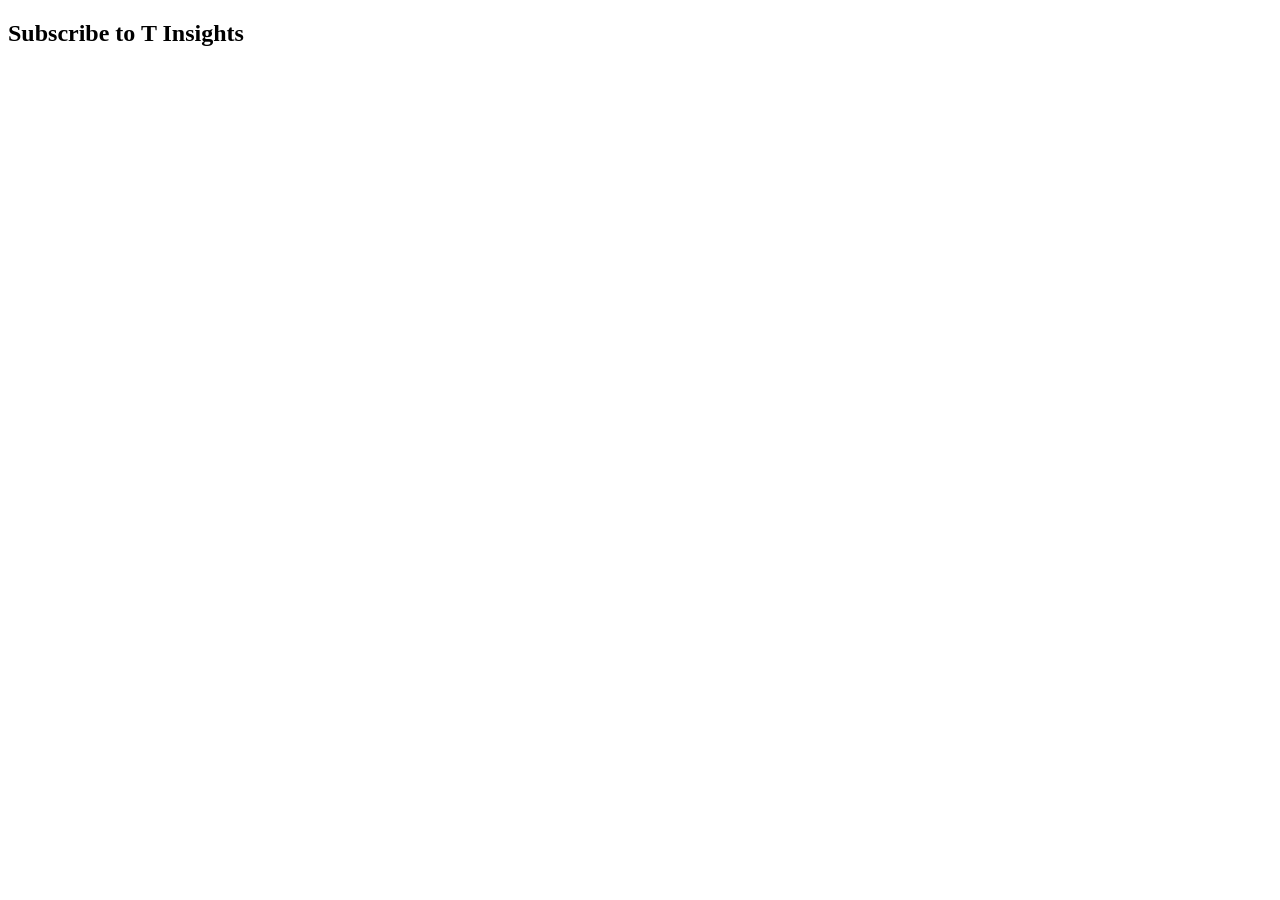
==== tt.html @ 778bc913 "first look" ====
<!DOCTYPE html>
<html lang="en">
  <head>
    <meta charset="UTF-8" />
    <meta name="viewport" content="width=device-width, initial-scale=1.0" />
    <title>Subscribe | T Insights</title>
    <link rel="stylesheet" href="style.css" />
  </head>
  <body>
    <section class="subscribe-box">
      <h2>Subscribe to T Insights</h2>

      <!-- Paste your Brevo form code here -->
      <iframe
        src="https://my.brevo.com/form/your-form-id-here"
        frameborder="0"
        scrolling="no"
        width="100%"
        height="320px"
      >
      </iframe>
    </section>
  </body>
</html>
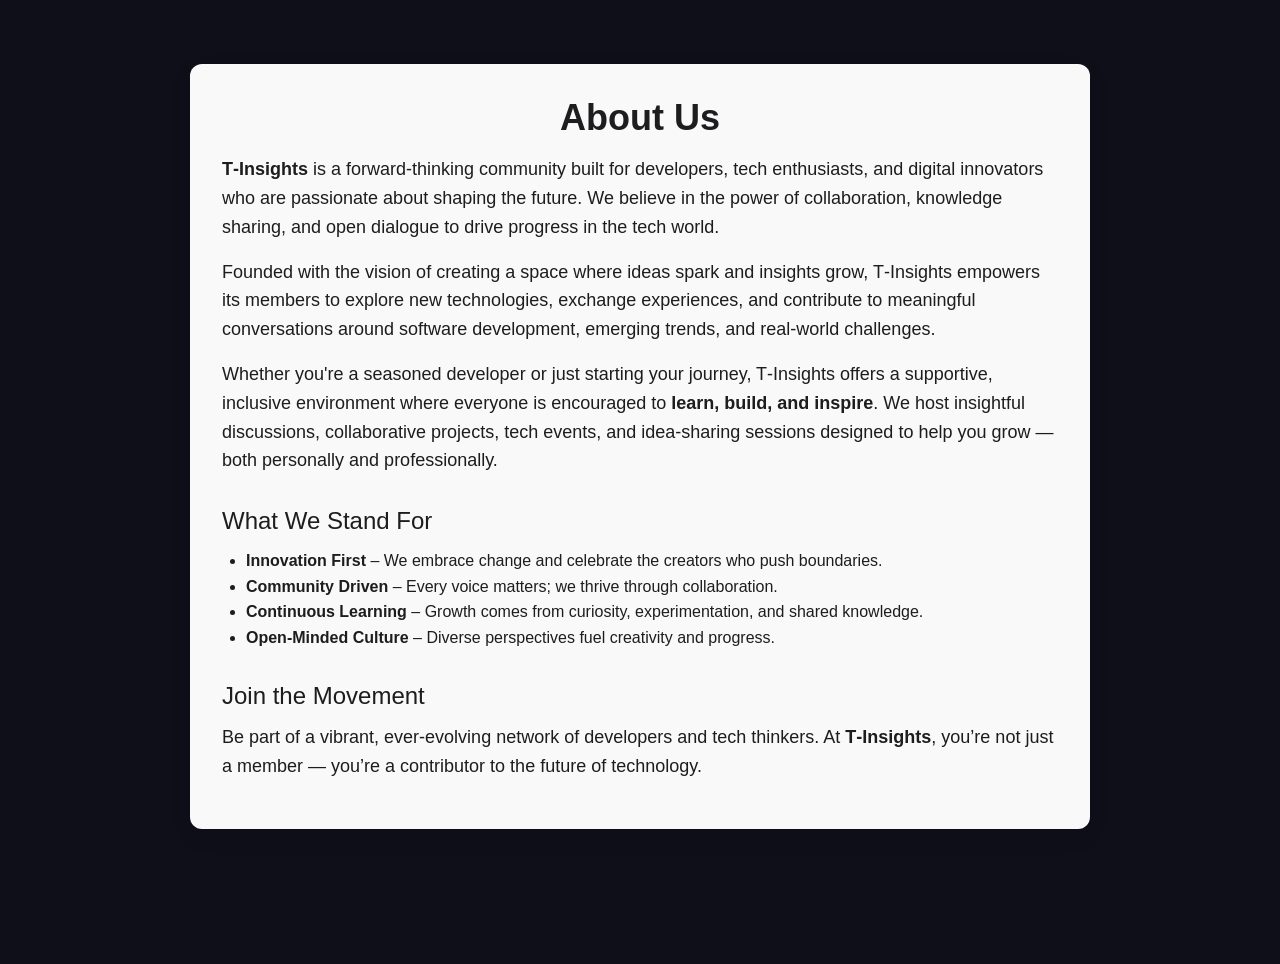
==== commit 50dc6c02: "(feat) update" ====
--- a/tt.html
+++ b/tt.html
@@ -4,21 +4,89 @@
     <meta charset="UTF-8" />
     <meta name="viewport" content="width=device-width, initial-scale=1.0" />
     <title>Subscribe | T Insights</title>
-    <link rel="stylesheet" href="style.css" />
+    <link rel="stylesheet" href="./css/style.css" />
   </head>
   <body>
-    <section class="subscribe-box">
-      <h2>Subscribe to T Insights</h2>
+    <section
+      id="about-us"
+      style="
+        max-width: 900px;
+        margin: 4rem auto;
+        padding: 2rem;
+        font-family: -apple-system, BlinkMacSystemFont, 'Segoe UI', Roboto,
+          Helvetica, Arial, sans-serif;
+        line-height: 1.6;
+        color: #1d1d1f;
+        background-color: #f9f9f9;
+        border-radius: 12px;
+        box-shadow: 0 8px 24px rgba(0, 0, 0, 0.06);
+      "
+    >
+      <h2
+        style="
+          font-size: 2.25rem;
+          font-weight: 600;
+          margin-bottom: 1rem;
+          text-align: center;
+        "
+      >
+        About Us
+      </h2>
+      <p style="font-size: 1.125rem; margin-bottom: 1rem">
+        <strong>T‑Insights</strong> is a forward-thinking community built for
+        developers, tech enthusiasts, and digital innovators who are passionate
+        about shaping the future. We believe in the power of collaboration,
+        knowledge sharing, and open dialogue to drive progress in the tech
+        world.
+      </p>
+      <p style="font-size: 1.125rem; margin-bottom: 1rem">
+        Founded with the vision of creating a space where ideas spark and
+        insights grow, T‑Insights empowers its members to explore new
+        technologies, exchange experiences, and contribute to meaningful
+        conversations around software development, emerging trends, and
+        real-world challenges.
+      </p>
+      <p style="font-size: 1.125rem; margin-bottom: 2rem">
+        Whether you're a seasoned developer or just starting your journey,
+        T‑Insights offers a supportive, inclusive environment where everyone is
+        encouraged to <strong>learn, build, and inspire</strong>. We host
+        insightful discussions, collaborative projects, tech events, and
+        idea-sharing sessions designed to help you grow — both personally and
+        professionally.
+      </p>
 
-      <!-- Paste your Brevo form code here -->
-      <iframe
-        src="https://my.brevo.com/form/your-form-id-here"
-        frameborder="0"
-        scrolling="no"
-        width="100%"
-        height="320px"
+      <h3 style="font-size: 1.5rem; margin-bottom: 0.75rem; font-weight: 500">
+        What We Stand For
+      </h3>
+      <ul
+        style="list-style-type: disc; padding-left: 1.5rem; margin-bottom: 2rem"
       >
-      </iframe>
+        <li>
+          <strong>Innovation First</strong> – We embrace change and celebrate
+          the creators who push boundaries.
+        </li>
+        <li>
+          <strong>Community Driven</strong> – Every voice matters; we thrive
+          through collaboration.
+        </li>
+        <li>
+          <strong>Continuous Learning</strong> – Growth comes from curiosity,
+          experimentation, and shared knowledge.
+        </li>
+        <li>
+          <strong>Open-Minded Culture</strong> – Diverse perspectives fuel
+          creativity and progress.
+        </li>
+      </ul>
+
+      <h3 style="font-size: 1.5rem; margin-bottom: 0.75rem; font-weight: 500">
+        Join the Movement
+      </h3>
+      <p style="font-size: 1.125rem">
+        Be part of a vibrant, ever-evolving network of developers and tech
+        thinkers. At <strong>T‑Insights</strong>, you’re not just a member —
+        you’re a contributor to the future of technology.
+      </p>
     </section>
   </body>
 </html>
--- a/css/style.css
+++ b/css/style.css
@@ -0,0 +1,2146 @@
+:root {
+  --primary: #8a5cf6;
+  --primary-dark: #7349d3;
+  --secondary: #5ce1e6;
+  --secondary-dark: #3bc7cc;
+  --accent: #6366f1;
+  --accent-dark: #4f46e5;
+  --success: #10b981;
+  --warning: #f59e0b;
+  --error: #ef4444;
+  --background: #0f0f1a;
+  --foreground: #ffffff;
+  --card: rgba(26, 26, 38, 0.8);
+  --card-foreground: #ffffff;
+  --border: #2a2a3c;
+  --input: #2a2a3c;
+  --ring: #8a5cf6;
+  --radius: 0.5rem;
+  --header-height: 70px;
+  --font-sans: "Poppins", -apple-system, BlinkMacSystemFont, "Segoe UI", Roboto, "Helvetica Neue", Arial, sans-serif;
+  --font-mono: "JetBrains Mono", monospace;
+
+  /* Social Media Colors */
+  --github-color: #333333;
+  --twitter-color: #1da1f2;
+  --discord-color: #7289da;
+  --linkedin-color: #0a66c2;
+  --youtube-color: #ff0000;
+  --facebook-color: #1877f2;
+  --reddit-color: #ff4500;
+}
+
+.light-theme {
+  --background: #f8f9fa;
+  --foreground: #111111;
+  --card: rgba(255, 255, 255, 0.8);
+  --card-foreground: #111111;
+  --border: #e2e8f0;
+  --input: #f1f5f9;
+}
+
+.dark-theme {
+  --background: #0f0f1a;
+  --foreground: #ffffff;
+  --card: rgba(26, 26, 38, 0.8);
+  --card-foreground: #ffffff;
+  --border: #2a2a3c;
+  --input: #2a2a3c;
+}
+
+* {
+  margin: 0;
+  padding: 0;
+  box-sizing: border-box;
+}
+
+html {
+  scroll-behavior: smooth;
+  font-size: 16px;
+}
+
+body {
+  font-family: var(--font-sans);
+  background-color: var(--background);
+  color: var(--foreground);
+  line-height: 1.6;
+  overflow-x: hidden;
+  position: relative;
+  min-height: 100vh;
+  transition: background-color 0.3s ease, color 0.3s ease;
+}
+
+/* Network Canvas */
+#network-canvas {
+  position: fixed;
+  top: 0;
+  left: 0;
+  width: 100%;
+  height: 100%;
+  z-index: -2;
+  background-color: var(--background);
+  transition: background-color 0.3s ease;
+}
+
+/* Noise Overlay */
+.noise-overlay {
+  position: fixed;
+  top: 0;
+  left: 0;
+  width: 100%;
+  height: 100%;
+  background-image: url("data:image/svg+xml,%3Csvg viewBox='0 0 200 200' xmlns='http://www.w3.org/2000/svg'%3E%3Cfilter id='noiseFilter'%3E%3CfeTurbulence type='fractalNoise' baseFrequency='0.65' numOctaves='3' stitchTiles='stitch'/%3E%3C/filter%3E%3Crect width='100%25' height='100%25' filter='url(%23noiseFilter)'/%3E%3C/svg%3E");
+  opacity: 0.03;
+  pointer-events: none;
+  z-index: -1;
+} 
+
+/* Container */
+.container {
+  width: 100%;
+  max-width: 1200px;
+  margin: 0 auto;
+  padding: 0 1.5rem;
+}
+
+/* Typography */
+h1,
+h2,
+h3,
+h4,
+h5,
+h6 {
+  font-weight: 700;
+  line-height: 1.2;
+  margin-bottom: 1rem;
+}
+
+h1 {
+  font-size: 3.5rem;
+}
+
+h2 {
+  font-size: 2.5rem;
+}
+
+h3 {
+  font-size: 1.5rem;
+}
+
+p {
+  margin-bottom: 1rem;
+}
+
+a {
+  color: var(--primary);
+  text-decoration: none;
+  transition: color 0.2s ease;
+}
+
+a:hover {
+  color: var(--primary-dark);
+}
+
+.gradient-text {
+  background: linear-gradient(90deg, var(--primary), var(--secondary), var(--accent));
+  -webkit-background-clip: text;
+  background-clip: text;
+  color: transparent;
+  display: inline-block;
+}
+
+/* Buttons */
+button {
+  font-family: var(--font-sans);
+  cursor: pointer;
+  border: none;
+  outline: none;
+  transition: all 0.2s ease;
+}
+
+.primary-btn {
+  background-color: var(--primary);
+  color: white;
+  font-weight: 600;
+  padding: 0.75rem 1.5rem;
+  border-radius: var(--radius);
+  box-shadow: 0 4px 14px rgba(138, 92, 246, 0.25);
+  transition: all 0.2s ease;
+  position: relative;
+  overflow: hidden;
+  z-index: 1;
+}
+
+.primary-btn::before {
+  content: "";
+  position: absolute;
+  top: 0;
+  left: -100%;
+  width: 100%;
+  height: 100%;
+  background: linear-gradient(90deg, transparent, rgba(255, 255, 255, 0.2), transparent);
+  transition: left 0.7s ease;
+  z-index: -1;
+}
+
+.primary-btn:hover::before {
+  left: 100%;
+}
+
+.primary-btn:hover {
+  background-color: var(--primary-dark);
+  transform: translateY(-2px);
+  box-shadow: 0 6px 20px rgba(138, 92, 246, 0.35);
+}
+
+.secondary-btn {
+  background-color: transparent;
+  color: var(--foreground);
+  font-weight: 600;
+  padding: 0.75rem 1.5rem;
+  border-radius: var(--radius);
+  border: 1px solid var(--border);
+  transition: all 0.2s ease;
+}
+
+.secondary-btn:hover {
+  background-color: rgba(255, 255, 255, 0.05);
+  transform: translateY(-2px);
+}
+
+/* Header - Updated to be fully transparent */
+header {
+  position: fixed;
+  top: 0;
+  left: 0;
+  width: 100%;
+  height: var(--header-height);
+  background-color: transparent;
+  z-index: 100;
+  transition: all 0.3s ease;
+}
+
+header.scrolled {
+  background-color: rgba(15, 15, 26, 0.8);
+  backdrop-filter: blur(10px);
+  border-bottom: 1px solid var(--border);
+}
+
+.light-theme header.scrolled {
+  background-color: rgba(248, 249, 250, 0.8);
+  backdrop-filter: blur(10px);
+  border-bottom: 1px solid var(--border);
+}
+
+header .container {
+  display: flex;
+  justify-content: space-between;
+  align-items: center;
+  height: 100%;
+}
+
+.logo {
+  display: flex;
+  align-items: center;
+  gap: 0.75rem;
+  margin-top: 18px;
+}W
+
+.logo h1 {
+  font-size: 1.5rem;
+  margin-bottom: 0;
+  background: linear-gradient(90deg, var(--primary), var(--secondary));
+  -webkit-background-clip: text;
+  background-clip: text;
+  color: transparent;
+}
+
+.logo-img {
+  width: 36px;
+  height: 36px;
+  display: flex;
+  align-items: center;
+  justify-content: center;
+}
+
+.logo-img img {
+  width: 100%;
+  height: 100%;
+  object-fit: contain;
+}
+
+.logo-img.small {
+  width: 24px;
+  height: 24px;
+}
+
+/* Updated navigation links with underline style */
+.nav-links {
+  display: flex;
+  list-style: none;
+  gap: 2rem;
+}
+
+.nav-links a {
+  color: var(--foreground);
+  font-weight: 500;
+  position: relative;
+  padding: 0.5rem 0;
+}
+
+.nav-links a::after {
+  content: "";
+  position: absolute;
+  bottom: -4px;
+  left: 0;
+  width: 0;
+  height: 2px;
+  background: var(--primary);
+  transition: width 0.3s ease;
+}
+
+.nav-links a:hover::after {
+  width: 100%;
+}
+
+.nav-links a.active::after {
+  width: 100%;
+  background: var(--primary);
+}
+
+.nav-right {
+  display: flex;
+  align-items: center;
+  gap: 1rem;
+}
+
+/* Share button */
+.share-btn {
+  background: none;
+  border: none;
+  color: var(--foreground);
+  font-size: 1.2rem;
+  cursor: pointer;
+  display: flex;
+  align-items: center;
+  justify-content: center;
+  width: 40px;
+  height: 40px;
+  border-radius: 50%;
+  transition: background-color 0.2s ease;
+}
+
+.share-btn:hover {
+  background-color: rgba(255, 255, 255, 0.05);
+}
+
+/* Theme toggle - Fixed */
+.theme-toggle {
+  background: none;
+  border: none;
+  color: var(--foreground);
+  font-size: 1.2rem;
+  cursor: pointer;
+  display: flex;
+  align-items: center;
+  justify-content: center;
+  width: 40px;
+  height: 40px;
+  border-radius: 50%;
+  transition: background-color 0.2s ease;
+}
+
+.theme-toggle:hover {
+  background-color: rgba(255, 255, 255, 0.05);
+}
+
+.theme-toggle .fa-sun {
+  display: none;
+}
+
+.dark-theme .theme-toggle .fa-moon {
+  display: none;
+}
+
+.dark-theme .theme-toggle .fa-sun {
+  display: block;
+}
+
+.light-theme .theme-toggle .fa-sun {
+  display: none;
+}
+
+.light-theme .theme-toggle .fa-moon {
+  display: block;
+}
+
+.menu-toggle {
+  display: none;
+  background: none;
+  border: none;
+  width: 30px;
+  height: 20px;
+  position: relative;
+  cursor: pointer;
+}
+
+.menu-toggle span {
+  display: block;
+  position: absolute;
+  height: 2px;
+  width: 100%;
+  background-color: var(--foreground);
+  border-radius: 2px;
+  transition: all 0.3s ease;
+}
+
+.menu-toggle span:first-child {
+  top: 0;
+}
+
+.menu-toggle span:last-child {
+  bottom: 0;
+}
+
+.menu-toggle.active span:first-child {
+  transform: rotate(45deg);
+  top: 9px;
+}
+
+.menu-toggle.active span:last-child {
+  transform: rotate(-45deg);
+  bottom: 9px;
+}
+
+/* Hero Section */
+.hero {
+  padding: calc(var(--header-height) + 3rem) 0 5rem;
+  min-height: 100vh;
+  display: flex;
+  align-items: center;
+}
+
+.hero .container {
+  display: flex;
+  align-items: center;
+  gap: 4rem;
+}
+
+.hero-content {
+  flex: 1;
+}
+
+.hero-title {
+  font-size: 4rem;
+  line-height: 1.1;
+  margin-bottom: 1.5rem;
+}
+
+.hero-subtitle {
+  font-size: 1.25rem;
+  margin-bottom: 2.5rem;
+  opacity: 0.8;
+}
+
+.hero-stats {
+  display: flex;
+  gap: 2rem;
+  margin-bottom: 2.5rem;
+}
+
+.stat {
+  display: flex;
+  flex-direction: column;
+}
+
+.stat-number {
+  font-size: 2rem;
+  font-weight: 700;
+  color: var(--primary);
+}
+
+.stat-label {
+  font-size: 0.875rem;
+  opacity: 0.7;
+}
+
+.hero-cta {
+  display: flex;
+  gap: 1rem;
+  margin-bottom: 3rem;
+}
+
+.hero-image {
+  flex: 1;
+  display: flex;
+  justify-content: center;
+  align-items: center;
+}
+
+.scroll-indicator {
+  display: flex;
+  flex-direction: column;
+  align-items: center;
+  gap: 0.5rem;
+  font-size: 0.875rem;
+  opacity: 0.7;
+  animation: bounce 2s infinite;
+}
+
+.hero-description{
+    font-size: 1.25rem;
+    margin-top: 1rem;
+    margin-bottom: 3rem;
+    line-height: 1.6;
+    font-weight: 400;
+    transition: color 0.3s ease;
+    text-shadow: 0 1px 2px rgba(0, 0, 0, 0.1);
+    background: linear-gradient(90deg, var(--primary), var(--secondary), var(--accent));
+    -webkit-background-clip: text;
+    background-clip: text;
+    color: transparent;
+    text-decoration-thickness: 6px;
+}
+
+@keyframes bounce {
+  0%,
+  20%,
+  50%,
+  80%,
+  100% {
+    transform: translateY(0);
+  }
+  40% {
+    transform: translateY(-10px);
+  }
+  60% {
+    transform: translateY(-5px);
+  }
+}
+
+/* Code Editor */
+.code-editor {
+  width: 100%;
+  max-width: 500px;
+  background-color: #1e1e1e;
+  border-radius: var(--radius);
+  overflow: hidden;
+  box-shadow: 0 20px 40px rgba(0, 0, 0, 0.2);
+  transform: perspective(1000px) rotateY(-5deg) rotateX(5deg);
+  transition: transform 0.3s ease;
+}
+
+.code-editor:hover {
+  transform: perspective(1000px) rotateY(0) rotateX(0);
+}
+
+.editor-header {
+  background-color: #2d2d2d;
+  padding: 0.75rem 1rem;
+  display: flex;
+  align-items: center;
+  justify-content: space-between;
+}
+
+.editor-controls {
+  display: flex;
+  gap: 8px;
+}
+
+.editor-controls span {
+  width: 12px;
+  height: 12px;
+  border-radius: 50%;
+}
+
+.editor-controls span:nth-child(1) {
+  background-color: #ff5f56;
+}
+
+.editor-controls span:nth-child(2) {
+  background-color: #ffbd2e;
+}
+
+.editor-controls span:nth-child(3) {
+  background-color: #27c93f;
+}
+
+.editor-title {
+  color: #ddd;
+  font-size: 0.875rem;
+  font-family: var(--font-mono);
+}
+
+.editor-actions {
+  color: #ddd;
+  font-size: 0.875rem;
+}
+
+.editor-body {
+  padding: 1.5rem;
+  max-height: 400px;
+  overflow: hidden;
+}
+
+.editor-body pre {
+  margin: 0;
+  font-family: var(--font-mono);
+  font-size: 0.875rem;
+  line-height: 1.6;
+}
+
+.editor-body code {
+  color: #d4d4d4;
+}
+
+.language-javascript .keyword {
+  color: #569cd6;
+}
+
+.language-javascript .string {
+  color: #ce9178;
+}
+
+.language-javascript .function {
+  color: #dcdcaa;
+}
+
+.language-javascript .comment {
+  color: #6a9955;
+}
+
+.language-javascript .class {
+  color: #4ec9b0;
+}
+
+/* Section Styles */
+section {
+  padding: 5rem 0;
+  position: relative;
+}
+
+.section-header {
+  text-align: center;
+  max-width: 700px;
+  margin: 0 auto 4rem;
+}
+
+.section-header h2 {
+  position: relative;
+  display: inline-block;
+}
+
+.section-header h2::after {
+  content: "";
+  position: absolute;
+  bottom: -10px;
+  left: 50%;
+  transform: translateX(-50%);
+  width: 50px;
+  height: 3px;
+  background: linear-gradient(90deg, var(--primary), var(--secondary));
+  border-radius: 3px;
+}
+
+.section-header p {
+  font-size: 1.125rem;
+  opacity: 0.8;
+}
+
+/* Features Section */
+.features-grid {
+  display: grid;
+  grid-template-columns: repeat(auto-fill, minmax(300px, 1fr));
+  gap: 2rem;
+}
+
+.feature-card {
+  background-color: var(--card);
+  border-radius: var(--radius);
+  padding: 2rem;
+  box-shadow: 0 4px 20px rgba(0, 0, 0, 0.05);
+  transition: transform 0.3s ease, box-shadow 0.3s ease;
+  border: 1px solid var(--border);
+}
+
+.feature-card:hover {
+  transform: translateY(-5px);
+  box-shadow: 0 10px 25px rgba(0, 0, 0, 0.15);
+}
+
+.feature-icon {
+  width: 60px;
+  height: 60px;
+  border-radius: 50%;
+  background: linear-gradient(135deg, var(--primary), var(--secondary));
+  display: flex;
+  align-items: center;
+  justify-content: center;
+  margin-bottom: 1.5rem;
+  color: white;
+  font-size: 1.5rem;
+  transition: transform 0.3s ease, box-shadow 0.3s ease;
+}
+
+.feature-icon:hover {
+  transform: scale(1.1);
+  box-shadow: 0 10px 25px rgba(0, 0, 0, 0.15);
+}
+
+.feature-card h3 {
+  margin-bottom: 1rem;
+}
+
+.feature-card p {
+  opacity: 0.8;
+  margin-bottom: 0;
+}
+
+/* Events Section */
+.events-slider {
+  display: flex;
+  gap: 2rem;
+  overflow-x: auto;
+  padding: 1rem 0.5rem;
+  margin: 0 -0.5rem;
+  scrollbar-width: none;
+}
+
+.events-slider::-webkit-scrollbar {
+  display: none;
+}
+
+.event-card {
+  background-color: var(--card);
+  border-radius: var(--radius);
+  padding: 1.5rem;
+  min-width: 350px;
+  box-shadow: 0 4px 20px rgba(0, 0, 0, 0.05);
+  display: flex;
+  gap: 1.5rem;
+  transition: transform 0.3s ease, box-shadow 0.3s ease;
+  border: 1px solid var(--border);
+}
+
+.event-card:hover {
+  transform: translateY(-5px);
+  box-shadow: 0 10px 30px rgba(0, 0, 0, 0.1);
+}
+
+.event-date {
+  display: flex;
+  flex-direction: column;
+  align-items: center;
+  justify-content: center;
+  min-width: 60px;
+}
+
+.event-date .day {
+  font-size: 1.75rem;
+  font-weight: 700;
+  line-height: 1;
+  color: var(--primary);
+}
+
+.event-date .month {
+  font-size: 0.875rem;
+  text-transform: uppercase;
+  opacity: 0.7;
+}
+
+.event-content {
+  flex: 1;
+}
+
+.event-tag {
+  display: inline-block;
+  background-color: rgba(138, 92, 246, 0.1);
+  color: var(--primary);
+  font-size: 0.75rem;
+  font-weight: 600;
+  padding: 0.25rem 0.75rem;
+  border-radius: 1rem;
+  margin-bottom: 0.75rem;
+}
+
+.event-card h3 {
+  font-size: 1.125rem;
+  margin-bottom: 0.75rem;
+}
+
+.event-card p {
+  font-size: 0.875rem;
+  opacity: 0.8;
+  margin-bottom: 1rem;
+}
+
+.event-meta {
+  display: flex;
+  gap: 1rem;
+  font-size: 0.75rem;
+  opacity: 0.7;
+  margin-bottom: 1rem;
+}
+
+.event-btn {
+  background-color: transparent;
+  color: var(--primary);
+  font-weight: 600;
+  font-size: 0.875rem;
+  padding: 0;
+  margin-top: auto;
+  transition: color 0.2s ease;
+}
+
+.event-btn:hover {
+  color: var(--primary-dark);
+}
+
+/* Projects Section */
+.projects-grid {
+  display: grid;
+  grid-template-columns: repeat(auto-fill, minmax(300px, 1fr));
+  gap: 2rem;
+}
+
+.project-card {
+  background-color: var(--card);
+  border-radius: var(--radius);
+  padding: 1.5rem;
+  box-shadow: 0 4px 20px rgba(0, 0, 0, 0.05);
+  transition: transform 0.3s ease, box-shadow 0.3s ease;
+  border: 1px solid var(--border);
+}
+
+.project-card:hover {
+  transform: translateY(-5px);
+  box-shadow: 0 10px 25px rgba(0, 0, 0, 0.15);
+}
+
+.project-header {
+  display: flex;
+  justify-content: space-between;
+  align-items: center;
+  margin-bottom: 1rem;
+}
+
+.project-logo {
+  width: 50px;
+  height: 50px;
+  border-radius: 12px;
+  background: linear-gradient(135deg, var(--primary), var(--secondary));
+  display: flex;
+  align-items: center;
+  justify-content: center;
+  color: white;
+  font-size: 1.25rem;
+  transition: transform 0.3s ease, box-shadow 0.3s ease;
+}
+
+.project-logo:hover {
+  transform: scale(1.1);
+  box-shadow: 0 10px 25px rgba(0, 0, 0, 0.15);
+}
+
+.project-meta {
+  display: flex;
+  flex-direction: column;
+  align-items: flex-end;
+  gap: 0.5rem;
+}
+
+.project-tag {
+  display: inline-block;
+  background-color: rgba(138, 92, 246, 0.1);
+  color: var(--primary);
+  font-size: 0.75rem;
+  font-weight: 600;
+  padding: 0.25rem 0.75rem;
+  border-radius: 1rem;
+}
+
+.project-stars {
+  display: flex;
+  align-items: center;
+  gap: 0.25rem;
+  font-size: 0.875rem;
+  opacity: 0.7;
+}
+
+.project-stars i {
+  color: #f5a623;
+}
+
+.project-card h3 {
+  font-size: 1.25rem;
+  margin-bottom: 0.75rem;
+}
+
+.project-card p {
+  font-size: 0.875rem;
+  opacity: 0.8;
+  margin-bottom: 1rem;
+}
+
+.project-tech {
+  display: flex;
+  flex-wrap: wrap;
+  gap: 0.5rem;
+  margin-bottom: 1.5rem;
+}
+
+.project-tech span {
+  display: inline-block;
+  background-color: rgba(255, 255, 255, 0.05);
+  color: var(--foreground);
+  font-size: 0.75rem;
+  padding: 0.25rem 0.75rem;
+  border-radius: 1rem;
+}
+
+.project-contributors {
+  display: flex;
+  justify-content: space-between;
+  align-items: center;
+}
+
+.contributor-avatars {
+  display: flex;
+}
+
+.avatar {
+  width: 30px;
+  height: 30px;
+  border-radius: 50%;
+  background-color: var(--primary);
+  color: white;
+  display: flex;
+  align-items: center;
+  justify-content: center;
+  font-size: 0.75rem;
+  font-weight: 600;
+  margin-right: -10px;
+  border: 2px solid var(--card);
+}
+
+.avatar:nth-child(2) {
+  background-color: var(--secondary);
+}
+
+.avatar:nth-child(3) {
+  background-color: var(--accent);
+}
+
+.avatar:nth-child(4) {
+  background-color: var(--foreground);
+}
+
+.contribute-link {
+  font-size: 0.875rem;
+  font-weight: 600;
+}
+
+/* Connect Section */
+.connect {
+  position: relative;
+  padding: 8rem 0;
+  overflow: hidden;
+}
+
+.connect-bg {
+  position: absolute;
+  top: 0;
+  left: 0;
+  width: 100%;
+  height: 100%;
+  z-index: -1;
+}
+
+.connect-particles {
+  position: absolute;
+  top: 0;
+  left: 0;
+  width: 100%;
+  height: 100%;
+  background: radial-gradient(circle at 20% 30%, rgba(138, 92, 246, 0.15) 0%, transparent 50%),
+    radial-gradient(circle at 80% 70%, rgba(92, 225, 230, 0.15) 0%, transparent 50%);
+}
+
+.connect-wrapper {
+  display: flex;
+  flex-wrap: wrap;
+  gap: 3rem;
+  margin-bottom: 4rem;
+}
+
+.connect-email-card {
+  flex: 1;
+  min-width: 300px;
+  background: rgba(26, 26, 38, 0.6);
+  backdrop-filter: blur(20px);
+  border-radius: 1rem;
+  overflow: hidden;
+  box-shadow: 0 20px 40px rgba(0, 0, 0, 0.2);
+  border: 1px solid rgba(138, 92, 246, 0.2);
+  transition: transform 0.3s ease, box-shadow 0.3s ease;
+}
+
+.light-theme .connect-email-card {
+  background: rgba(255, 255, 255, 0.6);
+  box-shadow: 0 20px 40px rgba(0, 0, 0, 0.1);
+}
+
+.connect-email-card:hover {
+  transform: translateY(-10px);
+  box-shadow: 0 30px 60px rgba(0, 0, 0, 0.3);
+}
+
+.email-card-inner {
+  padding: 2.5rem;
+  display: flex;
+  flex-direction: column;
+  align-items: center;
+  text-align: center;
+}
+
+.email-header {
+  margin-bottom: 2rem;
+}
+
+.email-icon-container {
+  width: 80px;
+  height: 80px;
+  border-radius: 50%;
+  background: linear-gradient(135deg, var(--primary), var(--secondary));
+  display: flex;
+  align-items: center;
+  justify-content: center;
+  margin: 0 auto 1.5rem;
+  font-size: 2rem;
+  color: white;
+  position: relative;
+  box-shadow: 0 10px 20px rgba(138, 92, 246, 0.3);
+}
+
+.email-icon-container::before {
+  content: "";
+  position: absolute;
+  inset: -5px;
+  border-radius: 50%;
+  background: conic-gradient(
+    from 0deg,
+    transparent 0%,
+    var(--primary) 25%,
+    var(--secondary) 50%,
+    var(--accent) 75%,
+    transparent 100%
+  );
+  animation: rotate 4s linear infinite;
+  opacity: 0.7;
+}
+
+.email-icon-container::after {
+  content: "";
+  position: absolute;
+  inset: 3px;
+  border-radius: 50%;
+  background: linear-gradient(135deg, var(--primary), var(--secondary));
+  z-index: 1;
+}
+
+.email-icon-container i {
+  position: relative;
+  z-index: 2;
+}
+
+.email-header h3 {
+  font-size: 1.75rem;
+  margin-bottom: 0.5rem;
+  background: linear-gradient(90deg, var(--primary), var(--secondary));
+  -webkit-background-clip: text;
+  background-clip: text;
+  color: transparent;
+}
+
+.email-content {
+  width: 100%;
+}
+
+.email-address {
+  display: inline-block;
+  font-size: 1.25rem;
+  font-weight: 600;
+  margin-bottom: 1rem;
+  color: var(--foreground);
+  position: relative;
+  padding-bottom: 0.5rem;
+  transition: all 0.3s ease;
+}
+
+.email-address::after {
+  content: "";
+  position: absolute;
+  bottom: 0;
+  left: 50%;
+  transform: translateX(-50%);
+  width: 0;
+  height: 2px;
+  background: linear-gradient(90deg, var(--primary), var(--secondary));
+  transition: width 0.3s ease;
+}
+
+.email-address:hover {
+  color: var(--primary);
+}
+
+.email-address:hover::after {
+  width: 100%;
+}
+
+.email-content p {
+  opacity: 0.7;
+  margin-bottom: 2rem;
+}
+
+.email-cta {
+  display: flex;
+  align-items: center;
+  justify-content: center;
+  gap: 0.5rem;
+  background: linear-gradient(90deg, var(--primary), var(--secondary));
+  color: white;
+  font-weight: 600;
+  padding: 0.75rem 1.5rem;
+  border-radius: 0.5rem;
+  transition: all 0.3s ease;
+  box-shadow: 0 4px 10px rgba(138, 92, 246, 0.3);
+  width: 100%;
+}
+
+.email-cta:hover {
+  transform: translateY(-3px);
+  box-shadow: 0 8px 20px rgba(138, 92, 246, 0.4);
+}
+
+.connect-social-container {
+  flex: 2;
+  display: grid;
+  grid-template-columns: repeat(auto-fill, minmax(250px, 1fr));
+  gap: 1.5rem;
+}
+
+.social-card {
+  background: rgba(26, 26, 38, 0.6);
+  backdrop-filter: blur(20px);
+  border-radius: 1rem;
+  overflow: hidden;
+  box-shadow: 0 10px 30px rgba(0, 0, 0, 0.15);
+  transition: all 0.3s ease;
+  display: flex;
+  align-items: center;
+  padding: 1.5rem;
+  gap: 1.5rem;
+  border: 1px solid rgba(255, 255, 255, 0.05);
+  position: relative;
+}
+
+.light-theme .social-card {
+  background: rgba(255, 255, 255, 0.6);
+  box-shadow: 0 10px 30px rgba(0, 0, 0, 0.1);
+}
+
+.social-card::before {
+  content: "";
+  position: absolute;
+  top: 0;
+  left: 0;
+  width: 100%;
+  height: 100%;
+  background: linear-gradient(45deg, transparent 50%, rgba(255, 255, 255, 0.03) 100%);
+  z-index: 0;
+}
+
+.social-card:hover {
+  transform: translateY(-10px);
+  box-shadow: 0 20px 40px rgba(0, 0, 0, 0.2);
+}
+
+.social-card[data-platform="github"] {
+  border-left: 3px solid var(--github-color);
+}
+
+.social-card[data-platform="twitter"] {
+  border-left: 3px solid var(--twitter-color);
+}
+
+.social-card[data-platform="reddit"] {
+  border-left: 3px solid var(--reddit-color);
+}
+
+.social-card[data-platform="discord"] {
+  border-left: 3px solid var(--discord-color);
+}
+
+.social-card[data-platform="linkedin"] {
+  border-left: 3px solid var(--linkedin-color);
+}
+
+.social-card[data-platform="youtube"] {
+  border-left: 3px solid var(--youtube-color);
+}
+
+.social-card[data-platform="facebook"] {
+  border-left: 3px solid var(--facebook-color);
+}
+
+.social-icon {
+  width: 60px;
+  height: 60px;
+  border-radius: 50%;
+  display: flex;
+  align-items: center;
+  justify-content: center;
+  font-size: 1.5rem;
+  color: white;
+  position: relative;
+  z-index: 1;
+  flex-shrink: 0;
+}
+
+.social-card[data-platform="github"] .social-icon {
+  background: var(--github-color);
+  box-shadow: 0 5px 15px rgba(51, 51, 51, 0.3);
+}
+
+.social-card[data-platform="twitter"] .social-icon {
+  background: var(--twitter-color);
+  box-shadow: 0 5px 15px rgba(29, 161, 242, 0.3);
+}
+
+.social-card[data-platform="reddit"] .social-icon {
+  background: var(--reddit-color);
+  box-shadow: 0 5px 15px rgba(255, 69, 0, 0.3);
+}
+
+.social-card[data-platform="discord"] .social-icon {
+  background: var(--discord-color);
+  box-shadow: 0 5px 15px rgba(114, 137, 218, 0.3);
+}
+
+.social-card[data-platform="linkedin"] .social-icon {
+  background: var(--linkedin-color);
+  box-shadow: 0 5px 15px rgba(10, 102, 194, 0.3);
+}
+
+.social-card[data-platform="youtube"] .social-icon {
+  background: var(--youtube-color);
+  box-shadow: 0 5px 15px rgba(255, 0, 0, 0.3);
+}
+
+.social-card[data-platform="facebook"] .social-icon {
+  background: var(--facebook-color);
+  box-shadow: 0 5px 15px rgba(24, 119, 242, 0.3);
+}
+
+.social-content {
+  flex: 1;
+  z-index: 1;
+}
+
+.social-content h4 {
+  font-size: 1.25rem;
+  margin-bottom: 0.25rem;
+}
+
+.social-card[data-platform="github"] h4 {
+  color: var(--github-color);
+}
+
+.social-card[data-platform="twitter"] h4 {
+  color: var(--twitter-color);
+}
+
+.social-card[data-platform="reddit"] h4 {
+  color: var(--reddit-color);
+}
+
+.social-card[data-platform="discord"] h4 {
+  color: var(--discord-color);
+}
+
+.social-card[data-platform="linkedin"] h4 {
+  color: var(--linkedin-color);
+}
+
+.social-card[data-platform="youtube"] h4 {
+  color: var(--youtube-color);
+}
+
+.social-card[data-platform="facebook"] h4 {
+  color: var(--facebook-color);
+}
+
+.social-content p {
+  font-size: 0.875rem;
+  opacity: 0.7;
+  margin-bottom: 0.5rem;
+}
+
+.social-link {
+  font-size: 0.875rem;
+  font-weight: 600;
+  color: var(--foreground);
+  transition: all 0.3s ease;
+  display: inline-block;
+  position: relative;
+}
+
+.social-link::after {
+  content: "";
+  position: absolute;
+  bottom: -2px;
+  left: 0;
+  width: 0;
+  height: 1px;
+  transition: width 0.3s ease;
+}
+
+.social-card[data-platform="github"] .social-link::after {
+  background: var(--github-color);
+}
+
+.social-card[data-platform="twitter"] .social-link::after {
+  background: var(--twitter-color);
+}
+
+.social-card[data-platform="reddit"] .social-link::after {
+  background: var(--reddit-color);
+}
+
+.social-card[data-platform="discord"] .social-link::after {
+  background: var(--discord-color);
+}
+
+.social-card[data-platform="linkedin"] .social-link::after {
+  background: var(--linkedin-color);
+}
+
+.social-card[data-platform="youtube"] .social-link::after {
+  background: var(--youtube-color);
+}
+
+.social-card[data-platform="facebook"] .social-link::after {
+  background: var(--facebook-color);
+}
+
+.social-link:hover {
+  opacity: 1;
+}
+
+.social-card[data-platform="github"] .social-link:hover {
+  color: var(--github-color);
+}
+
+.social-card[data-platform="twitter"] .social-link:hover {
+  color: var(--twitter-color);
+}
+
+.social-card[data-platform="reddit"] .social-link:hover {
+  color: var(--reddit-color);
+}
+
+.social-card[data-platform="discord"] .social-link:hover {
+  color: var(--discord-color);
+}
+
+.social-card[data-platform="linkedin"] .social-link:hover {
+  color: var(--linkedin-color);
+}
+
+.social-card[data-platform="youtube"] .social-link:hover {
+  color: var(--youtube-color);
+}
+
+.social-card[data-platform="facebook"] .social-link:hover {
+  color: var(--facebook-color);
+}
+
+.social-link:hover::after {
+  width: 100%;
+}
+
+.connect-newsletter {
+  background: rgba(26, 26, 38, 0.6);
+  backdrop-filter: blur(20px);
+  border-radius: 1rem;
+  padding: 3rem;
+  display: flex;
+  flex-wrap: wrap;
+  gap: 2rem;
+  align-items: center;
+  box-shadow: 0 20px 40px rgba(0, 0, 0, 0.2);
+  border: 1px solid rgba(138, 92, 246, 0.2);
+}
+
+.light-theme .connect-newsletter {
+  background: rgba(255, 255, 255, 0.6);
+  box-shadow: 0 20px 40px rgba(0, 0, 0, 0.1);
+}
+
+.newsletter-content {
+  flex: 1;
+  min-width: 300px;
+}
+
+.newsletter-content h3 {
+  font-size: 1.75rem;
+  margin-bottom: 1rem;
+  background: linear-gradient(90deg, var(--primary), var(--secondary));
+  -webkit-background-clip: text;
+  background-clip: text;
+  color: transparent;
+}
+
+.newsletter-content p {
+  opacity: 0.8;
+  font-size: 1rem;
+  margin-bottom: 0;
+}
+
+.newsletter-form {
+  flex: 1;
+  min-width: 300px;
+}
+
+.form-group {
+  display: flex;
+  gap: 0.5rem;
+  margin-bottom: 1rem;
+}
+
+.form-group input {
+  flex: 1;
+  padding: 1rem 1.5rem;
+  border-radius: 0.5rem;
+  border: 1px solid rgba(255, 255, 255, 0.1);
+  background: rgba(255, 255, 255, 0.05);
+  color: var(--foreground);
+  font-family: var(--font-sans);
+  font-size: 1rem;
+  transition: all 0.3s ease;
+}
+
+.light-theme .form-group input {
+  border: 1px solid rgba(0, 0, 0, 0.1);
+  background: rgba(0, 0, 0, 0.05);
+}
+
+.form-group input:focus {
+  outline: none;
+  border-color: var(--primary);
+  box-shadow: 0 0 0 2px rgba(138, 92, 246, 0.2);
+}
+
+.form-group button {
+  background: linear-gradient(90deg, var(--primary), var(--secondary));
+  color: white;
+  font-weight: 600;
+  padding: 0.75rem 1.5rem;
+  border-radius: 0.5rem;
+  transition: all 0.3s ease;
+  white-space: nowrap;
+}
+
+.form-group button:hover {
+  transform: translateY(-3px);
+  box-shadow: 0 8px 20px rgba(138, 92, 246, 0.4);
+}
+
+.form-privacy {
+  display: flex;
+  align-items: center;
+  font-size: 0.875rem;
+  opacity: 0.7;
+}
+
+.form-privacy label {
+  display: flex;
+  align-items: center;
+  gap: 0.5rem;
+  cursor: pointer;
+}
+
+.form-privacy input[type="checkbox"] {
+  width: 18px;
+  height: 18px;
+  accent-color: var(--primary);
+}
+
+@keyframes rotate {
+  100% {
+    transform: rotate(1turn);
+  }
+}
+
+/* Join Section */
+.join-section {
+  background-color: var(--card);
+  border-radius: var(--radius);
+  margin: 5rem 0;
+  padding: 4rem 0;
+  box-shadow: 0 4px 20px rgba(0, 0, 0, 0.05);
+  border: 1px solid var(--border);
+}
+
+.join-section .container {
+  display: flex;
+  align-items: center;
+  gap: 4rem;
+}
+
+.join-content {
+  flex: 1;
+}
+
+.join-content h2 {
+  font-size: 2.5rem;
+  margin-bottom: 1rem;
+}
+
+.join-content p {
+  font-size: 1.125rem;
+  opacity: 0.8;
+  margin-bottom: 2rem;
+}
+
+.join-image {
+  flex: 1;
+  display: flex;
+  justify-content: center;
+}
+
+.tech-stack {
+  display: grid;
+  grid-template-columns: repeat(3, 1fr);
+  gap: 1.5rem;
+}
+
+.tech-item {
+  display: flex;
+  flex-direction: column;
+  align-items: center;
+  gap: 0.5rem;
+  animation: fadeInUp 0.5s ease forwards;
+  animation-delay: var(--delay);
+  opacity: 0;
+  transform: translateY(20px);
+}
+
+@keyframes fadeInUp {
+  to {
+    opacity: 1;
+    transform: translateY(0);
+  }
+}
+
+.tech-item i {
+  font-size: 2rem;
+  color: var(--primary);
+}
+
+.tech-item:nth-child(3n + 1) i {
+  color: var(--primary);
+}
+
+.tech-item:nth-child(3n + 2) i {
+  color: var(--secondary);
+}
+
+.tech-item:nth-child(3n + 3) i {
+  color: var(--accent);
+}
+
+.tech-item span {
+  font-size: 0.875rem;
+  opacity: 0.8;
+}
+
+/* View All Link */
+.view-all {
+  text-align: center;
+  margin-top: 3rem;
+}
+
+.view-all-link {
+  font-weight: 600;
+  display: inline-flex;
+  align-items: center;
+  gap: 0.5rem;
+  transition: gap 0.3s ease;
+}
+
+.view-all-link:hover {
+  gap: 0.75rem;
+}
+
+/* Footer */
+footer {
+  background-color: var(--card);
+  padding: 5rem 0 2rem;
+  border-top: 1px solid var(--border);
+}
+
+.footer-content {
+  display: flex;
+  flex-wrap: wrap;
+  gap: 4rem;
+  margin-bottom: 3rem;
+}
+
+.footer-logo {
+  display: flex;
+  align-items: center;
+  gap: 0.75rem;
+  margin-bottom: 1rem;
+}
+
+.footer-logo h3 {
+  font-size: 1.25rem;
+  margin-bottom: 0;
+  background: linear-gradient(90deg, var(--primary), var(--secondary), var(--accent));
+  -webkit-background-clip: text;
+  background-clip: text;
+  color: transparent;
+}
+
+.footer-links {
+  display: flex;
+  flex-wrap: wrap;
+  gap: 3rem;
+  flex: 1;
+  justify-content: space-between;
+}
+
+.footer-column h4 {
+  font-size: 1rem;
+  margin-bottom: 1.5rem;
+  position: relative;
+  display: inline-block;
+}
+
+.footer-column h4::after {
+  content: "";
+  position: absolute;
+  bottom: -5px;
+  left: 0;
+  width: 30px;
+  height: 2px;
+  background: linear-gradient(90deg, var(--primary), var(--secondary));
+}
+
+.footer-column ul {
+  list-style: none;
+}
+
+.footer-column ul li {
+  margin-bottom: 0.75rem;
+}
+
+.footer-column ul li a {
+  color: var(--foreground);
+  opacity: 0.7;
+  transition: opacity 0.2s ease, transform 0.2s ease;
+  display: inline-block;
+}
+
+.footer-column ul li a:hover {
+  opacity: 1;
+  transform: translateX(5px);
+}
+
+.footer-column p {
+  font-size: 0.875rem;
+  opacity: 0.8;
+  margin-bottom: 1rem;
+}
+
+.footer-bottom {
+  padding-top: 2rem;
+  border-top: 1px solid var(--border);
+}
+
+.footer-bottom p {
+  font-size: 0.875rem;
+  opacity: 0.7;
+  margin-bottom: 0;
+  text-align: center;
+}
+
+.footer-social {
+  display: flex;
+  gap: 1rem;
+}
+
+.footer-social a {
+  color: var(--foreground);
+  opacity: 0.7;
+  transition: opacity 0.2s ease, transform 0.2s ease;
+  font-size: 1.25rem;
+}
+
+.footer-social a:hover {
+  opacity: 1;
+  transform: translateY(-3px);
+}
+
+/* Back to Top Button */
+#back-to-top {
+  position: fixed;
+  bottom: 2rem;
+  right: 2rem;
+  width: 50px;
+  height: 50px;
+  border-radius: 50%;
+  background-color: var(--primary);
+  color: white;
+  display: flex;
+  align-items: center;
+  justify-content: center;
+  font-size: 1.25rem;
+  box-shadow: 0 4px 14px rgba(138, 92, 246, 0.25);
+  cursor: pointer;
+  opacity: 0;
+  visibility: hidden;
+  transition: all 0.3s ease;
+  z-index: 99;
+}
+
+#back-to-top.visible {
+  opacity: 1;
+  visibility: visible;
+}
+
+#back-to-top:hover {
+  background-color: var(--primary-dark);
+  transform: translateY(-5px);
+  box-shadow: 0 6px 20px rgba(138, 92, 246, 0.35);
+}
+
+/* Update Page Styles */
+.update-section {
+  min-height: 100vh;
+  display: flex;
+  align-items: center;
+  justify-content: center;
+  padding: calc(var(--header-height) + 3rem) 0 5rem;
+}
+
+.update-content {
+  max-width: 800px;
+  margin: 0 auto;
+  text-align: center;
+  padding: 3rem;
+  background-color: var(--card);
+  border-radius: var(--radius);
+  box-shadow: 0 10px 30px rgba(0, 0, 0, 0.1);
+  border: 1px solid var(--border);
+  position: relative;
+  overflow: hidden;
+}
+
+.light-theme .update-content {
+  background-color: rgba(255, 255, 255, 0.8);
+}
+
+.update-content::before {
+  content: "";
+  position: absolute;
+  top: 0;
+  left: 0;
+  width: 100%;
+  height: 100%;
+  background: radial-gradient(circle at top right, rgba(138, 92, 246, 0.05), transparent 70%),
+    radial-gradient(circle at bottom left, rgba(92, 225, 230, 0.05), transparent 70%);
+  z-index: 0;
+}
+
+.update-icon {
+  width: 100px;
+  height: 100px;
+  border-radius: 50%;
+  background: linear-gradient(135deg, var(--primary), var(--secondary));
+  display: flex;
+  align-items: center;
+  justify-content: center;
+  margin: 0 auto 2rem;
+  color: white;
+  font-size: 2.5rem;
+  box-shadow: 0 10px 20px rgba(0, 0, 0, 0.1);
+  position: relative;
+  z-index: 1;
+}
+
+.update-content h1 {
+  font-size: 3rem;
+  margin-bottom: 1rem;
+  position: relative;
+  z-index: 1;
+}
+
+.update-content p {
+  font-size: 1.25rem;
+  opacity: 0.8;
+  margin-bottom: 3rem;
+  position: relative;
+  z-index: 1;
+}
+
+.progress-container {
+  margin-bottom: 3rem;
+  position: relative;
+  z-index: 1;
+}
+
+.progress-bar {
+  height: 10px;
+  background-color: rgba(0, 0, 0, 0.1);
+  border-radius: 5px;
+  overflow: hidden;
+  margin-bottom: 0.5rem;
+}
+
+.light-theme .progress-bar {
+  background-color: rgba(0, 0, 0, 0.1);
+}
+
+.dark-theme .progress-bar {
+  background-color: rgba(255, 255, 255, 0.1);
+}
+
+.progress-fill {
+  height: 100%;
+  width: 65%;
+  background: linear-gradient(90deg, var(--primary), var(--secondary));
+  border-radius: 5px;
+  animation: pulse 2s infinite;
+}
+
+.progress-text {
+  text-align: right;
+  font-size: 0.875rem;
+  opacity: 0.7;
+}
+
+.update-features {
+  display: flex;
+  flex-wrap: wrap;
+  justify-content: center;
+  gap: 1.5rem;
+  margin-bottom: 3rem;
+  position: relative;
+  z-index: 1;
+}
+
+.feature-item {
+  display: flex;
+  align-items: center;
+  gap: 0.5rem;
+  padding: 0.75rem 1.5rem;
+  background-color: rgba(255, 255, 255, 0.1);
+  border-radius: 50px;
+  backdrop-filter: blur(10px);
+}
+
+.light-theme .feature-item {
+  background-color: rgba(0, 0, 0, 0.05);
+}
+
+.dark-theme .feature-item {
+  background-color: rgba(255, 255, 255, 0.05);
+}
+
+.feature-item i {
+  font-size: 1rem;
+}
+
+.feature-item i.fa-check-circle {
+  color: #2ecc71;
+}
+
+.feature-item i.fa-spinner {
+  color: #f39c12;
+}
+
+.feature-item i.fa-clock {
+  color: #e74c3c;
+}
+
+.feature-item span {
+  font-size: 0.875rem;
+  font-weight: 500;
+}
+
+/* Share Modal Styles */
+.share-modal {
+  position: fixed;
+  top: 0;
+  left: 0;
+  width: 100%;
+  height: 100%;
+  background-color: rgba(0, 0, 0, 0.5);
+  display: flex;
+  align-items: center;
+  justify-content: center;
+  z-index: 1000;
+  opacity: 0;
+  visibility: hidden;
+  transition: opacity 0.3s ease, visibility 0.3s ease;
+}
+
+.share-modal.active {
+  opacity: 1;
+  visibility: visible;
+}
+
+.share-modal-content {
+  background-color: var(--card);
+  border-radius: var(--radius);
+  padding: 2rem;
+  width: 90%;
+  max-width: 500px;
+  position: relative;
+  box-shadow: 0 10px 30px rgba(0, 0, 0, 0.2);
+}
+
+.share-modal-close {
+  position: absolute;
+  top: 1rem;
+  right: 1rem;
+  background: none;
+  border: none;
+  color: var(--foreground);
+  font-size: 1.5rem;
+  cursor: pointer;
+}
+
+.share-modal-title {
+  font-size: 1.5rem;
+  margin-bottom: 1.5rem;
+}
+
+.share-options {
+  display: flex;
+  flex-wrap: wrap;
+  gap: 1rem;
+  margin-bottom: 1.5rem;
+}
+
+.share-option {
+  display: flex;
+  flex-direction: column;
+  align-items: center;
+  gap: 0.5rem;
+  cursor: pointer;
+  padding: 1rem;
+  border-radius: var(--radius);
+  transition: background-color 0.2s ease;
+  flex: 1;
+  min-width: 80px;
+}
+
+.share-option:hover {
+  background-color: rgba(255, 255, 255, 0.05);
+}
+
+.share-option i {
+  font-size: 1.5rem;
+}
+
+.share-option span {
+  font-size: 0.875rem;
+}
+
+.share-link-container {
+  position: relative;
+  margin-top: 1.5rem;
+}
+
+.share-link-input {
+  width: 100%;
+  padding: 0.75rem 1rem;
+  padding-right: 4rem;
+  border-radius: var(--radius);
+  border: 1px solid var(--border);
+  background-color: var(--input);
+  color: var(--foreground);
+  font-family: var(--font-sans);
+}
+
+.share-link-copy {
+  position: absolute;
+  right: 0.5rem;
+  top: 50%;
+  transform: translateY(-50%);
+  background: none;
+  border: none;
+  color: var(--primary);
+  font-weight: 600;
+  cursor: pointer;
+}
+
+/* Responsive Styles */
+@media (max-width: 1024px) {
+  html {
+    font-size: 14px;
+  }
+
+  .hero .container,
+  .join-section .container {
+    flex-direction: column;
+    gap: 3rem;
+  }
+
+  .hero-image {
+    order: -1;
+  }
+
+  .code-editor {
+    transform: none;
+  }
+
+  .connect-wrapper {
+    flex-direction: column;
+  }
+}
+
+@media (max-width: 768px) {
+  .nav-links {
+    display: none;
+  }
+
+  .menu-toggle {
+    display: block;
+  }
+
+  .hero-title {
+    font-size: 3rem;
+  }
+
+  .hero-stats {
+    justify-content: center;
+  }
+
+  .features-grid,
+  .projects-grid,
+  .connect-social-container {
+    grid-template-columns: repeat(auto-fill, minmax(250px, 1fr));
+  }
+
+  .footer-content {
+    flex-direction: column;
+    gap: 2rem;
+  }
+
+  .footer-links {
+    flex-direction: column;
+    gap: 2rem;
+  }
+
+  .footer-bottom {
+    flex-direction: column;
+    gap: 1rem;
+    text-align: center;
+  }
+
+  .connect-newsletter {
+    padding: 2rem;
+  }
+}
+
+@media (max-width: 480px) {
+  .hero-title {
+    font-size: 2.5rem;
+  }
+
+  .hero-cta {
+    flex-direction: column;
+  }
+
+  .event-card {
+    min-width: 280px;
+  }
+
+  .tech-stack {
+    grid-template-columns: repeat(2, 1fr);
+  }
+
+  .connect-newsletter {
+    padding: 1.5rem;
+  }
+
+  .form-group {
+    flex-direction: column;
+  }
+}
+
+.footer-email {
+
+    font-size: 1.125rem;
+    margin-bottom: 0;
+    background: linear-gradient(90deg, var(--primary), var(--secondary), var(--accent));
+    -webkit-background-clip: text;
+    background-clip: text;
+    color: transparent;
+    transition: all 0.3s ease;
+  }
+
+  .footer-email:hover {
+    color: var(--secondary);
+    text-decoration: none;
+    transition: opacity 0.2s ease, transform 0.2s ease;
+  }
+
+  .footer-legal {
+    display: flex;
+    gap: 1.5rem;
+    font-size: 0.875rem;
+  }
+
+  .footer-legal a {
+    color: var(--foreground);
+    opacity: 0.7;
+    transition: all 0.2s ease;
+  }
+
+  .footer-legal a:hover {
+    opacity: 1;
+    color: var(--primary);
+  }
+
+
+.footer-about {
+  display: flex;
+  flex-direction: column;
+  gap: 1rem;
+  
+}
+
+.footer-about p {
+  font-size: 14px;
+  opacity: 0.8;
+  margin-bottom: 0;
+
+}
+
+.footer-values{
+    display: flex;
+    flex-wrap: wrap;
+    gap: 0.3rem;
+    list-style: square;
+    padding-left: 2rem;
+    font-size: 14px;
+    color: #6C6B73;
+    
+}
+
+    
